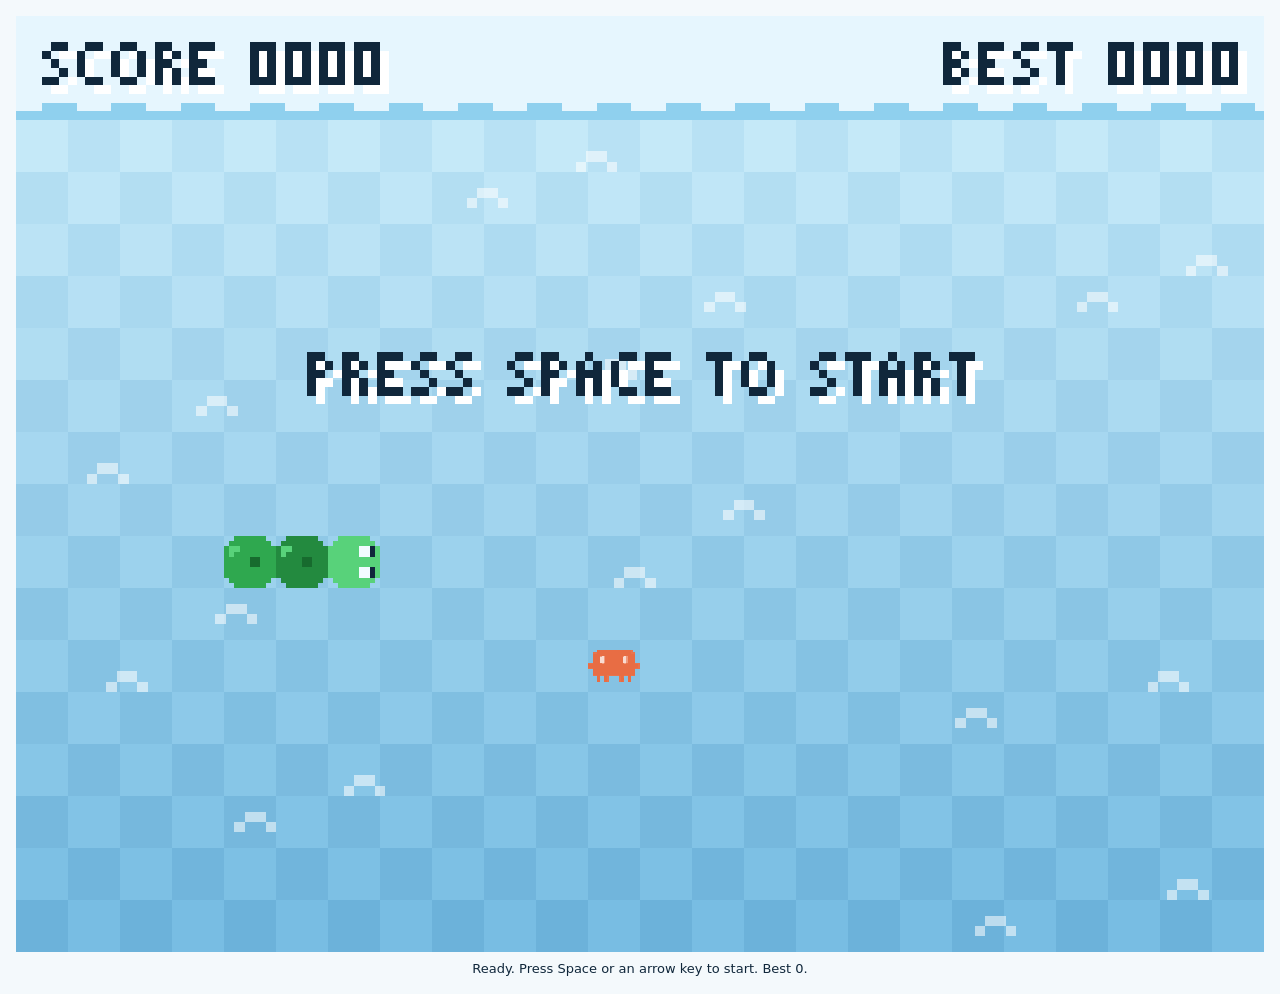
==== panel/index.html @ fee4268a "Move the plugin to the repository root for the Orca plugin directory" ====
<!doctype html>
<html lang="en">
<head>
<meta charset="utf-8">
<meta name="viewport" content="width=device-width, initial-scale=1">
<meta http-equiv="Content-Security-Policy" content="default-src 'none'; connect-src 'none'; script-src 'unsafe-inline'; style-src 'unsafe-inline'; img-src data:; font-src data:; base-uri 'none'; form-action 'none'">
<title>Orca snakAI</title>
<style>:root {
  color-scheme: light;
  --page: var(--orca-background, #f4f9fc);
  --ink: #10273b;
  --focus: #1679bd;
}
* { box-sizing: border-box; }
html, body { height: 100%; }
body { margin: 0; background: var(--page); }
/* Just the game, centred on the panel like the offline dino page. */
main { min-height: 100%; display: flex; flex-direction: column; align-items: center; justify-content: center; gap: 8px; padding: 16px; }
.playfield { width: 100%; aspect-ratio: 4 / 3; touch-action: none; }
canvas { display: block; width: 100%; outline: none; touch-action: none; cursor: pointer; image-rendering: crisp-edges; image-rendering: pixelated; }
canvas:focus-visible { outline: 3px solid var(--focus); outline-offset: 3px; }
.status { margin: 0; font: 13px/1.4 ui-sans-serif, system-ui, sans-serif; color: var(--ink); text-align: center; }
.sr-only { position: absolute; width: 1px; height: 1px; padding: 0; margin: -1px; overflow: hidden; clip: rect(0,0,0,0); white-space: nowrap; border: 0; }

.dark { color-scheme: dark; --page: var(--orca-background,#0d1a26); --ink: #eaf6fc; --focus: #5fb8f0; }
@media (prefers-color-scheme: dark) { :root:not(.light):not(.dark) { color-scheme: dark; --page:#0d1a26; --ink:#eaf6fc; --focus:#5fb8f0; } }
</style>
</head>
<body>
<main>
  <h1 class="sr-only">Orca snakAI</h1>
  <div class="playfield" id="playfield"><canvas id="game" tabindex="0" width="720" height="540" aria-label="Orca snakAI. Arrow keys or WASD to steer, P or Escape to pause, Space to restart."></canvas></div>
  <p id="announcement" class="status" aria-live="polite"></p>
</main>
<script>/* Orca snakAI — original canvas game. Copyright (c) 2026 gentilfp. MIT. */
(function () {
  'use strict';
  const COLUMNS = 24;
  const ROWS = 16;
  const CELL = 30;
  // Text and effects use 5px art pixels. Board sprites are 10x10 grids, so each sprite pixel is 3px.
  const ART = 5;
  // The score strip sits above the board, so nothing on the board can ever cover it.
  const HUD_H = 60;
  const BOARD_W = COLUMNS * CELL;
  const BOARD_H = ROWS * CELL;

  // Fixed simulation constants. OSN-3 renders 720x480 as a 24x16 grid of 30px cells.
  const DIRECTIONS = {
    up: { x: 0, y: -1 },
    down: { x: 0, y: 1 },
    left: { x: -1, y: 0 },
    right: { x: 1, y: 0 }
  };
  const OPPOSITE = { up: 'down', down: 'up', left: 'right', right: 'left' };
  const PHASES = ['ready', 'running', 'paused', 'gameover'];
  const START_SNAKE = [{ x: 6, y: 8 }, { x: 5, y: 8 }, { x: 4, y: 8 }];
  const PICKUPS = {
    pi: { points: 10, growth: 1, boostMs: 0, shieldMs: 0 },
    claude: { points: 25, growth: 2, boostMs: 3000, shieldMs: 0 },
    codex: { points: 50, growth: 3, boostMs: 0, shieldMs: 5000 },
    // A rare bonus: worth a lot and it chases every bug off the board.
    orca: { points: 100, growth: 1, boostMs: 0, shieldMs: 0, clearsBug: true }
  };
  // A bug is a hazard, not a pickup: touching it costs points and cuts the snake in half.
  // A live shield squashes the bug instead and is used up.
  const AGENTS = ['pi', 'claude', 'codex'];
  const ORCA_CHANCE = 0.02;
  const BUG_PENALTY = 20;
  const MIN_LENGTH = START_SNAKE.length;
  // It appears after an agent is collected, when the roll is at least 1 - BUG_CHANCE, and keeps away from the head.
  const BUG_CHANCE = 0.5;
  const BUG_MIN_DISTANCE = 4;
  // OSN-5: a spawned pickup expires after a random whole number of milliseconds in [8000, 12000].
  const PICKUP_TTL_MIN_MS = 8000;
  const BOOST_FACTOR = 0.7;
  const BEST_KEY = 'orca-snakai-best';

  function toInteger(value, fallback) {
    const number = Math.floor(Number(value));
    return Number.isFinite(number) && number >= 0 ? number : fallback;
  }

  function parseStoredBest(raw) {
    if (typeof raw === 'number') return toInteger(raw, 0);
    if (typeof raw !== 'string') return 0;
    const text = raw.trim();
    if (!/^\d+$/.test(text)) return 0;
    return toInteger(Number.parseInt(text, 10), 0);
  }

  function readBest(loadBest) {
    try {
      return toInteger(loadBest(), 0);
    } catch (error) {
      return 0;
    }
  }

  // Injected random values are clamped so a pathological source still yields a valid cell/weight.
  function unitRandom(random) {
    const value = Number(random());
    if (!Number.isFinite(value) || value <= 0) return 0;
    if (value >= 1) return 0.999999999;
    return value;
  }

  function pickKind(random) {
    const roll = unitRandom(random);
    // The Orca is the rare bonus. The other 98% is split evenly between the three agents.
    if (roll >= 1 - ORCA_CHANCE) return 'orca';
    return AGENTS[Math.floor((roll / (1 - ORCA_CHANCE)) * AGENTS.length)];
  }

  // The lifetime roll is the third and last draw of a spawn, so cell and kind stay deterministic.
  function pickupTtl(random) {
    const value = Number(random());
    const roll = Number.isFinite(value) ? Math.min(Math.max(value, 0), 0.999999) : 0;
    return PICKUP_TTL_MIN_MS + Math.floor(roll * 4001);
  }

  function copyPoint(point) {
    return { x: point.x, y: point.y };
  }

  // Pure Snake simulation. No canvas, DOM, storage, timers or global randomness:
  // OSN-3 owns rendering, input, frames and persistence wiring.
  window.createSnakAICore = function (options) {
    const settings = options || {};
    const random = typeof settings.random === 'function' ? settings.random : Math.random;
    const now = typeof settings.now === 'function' ? settings.now : Date.now;
    const loadBest = typeof settings.loadBest === 'function' ? settings.loadBest : function () { return 0; };
    const saveBest = typeof settings.saveBest === 'function' ? settings.saveBest : function () {};
    // Test-only seed for awkward board states (full board, one-segment snake). Production omits it.
    const testState = settings.testState;

    let snake;
    let direction;
    let queuedDirections;
    let pickup;
    let bug;
    let bugHits;
    let bugBlocks;
    let cause;
    let score;
    let best;
    let growthPending;
    let boostUntil;
    let shieldUntil;
    let phase;
    let result;
    let readyAt;
    let pausedAt;

    function snapshot() {
      return {
        phase: phase,
        snake: snake.map(copyPoint),
        direction: direction,
        queuedDirections: queuedDirections.slice(),
        pickup: pickup ? { x: pickup.x, y: pickup.y, kind: pickup.kind, expiresAt: pickup.expiresAt } : null,
        bug: bug ? { x: bug.x, y: bug.y, expiresAt: bug.expiresAt } : null,
        bugHits: bugHits,
        bugBlocks: bugBlocks,
        score: score,
        best: best,
        growthPending: growthPending,
        boostUntil: boostUntil,
        shieldUntil: shieldUntil,
        result: result,
        cause: cause
      };
    }

    function finish(outcome, reason) {
      phase = 'gameover';
      result = outcome;
      cause = reason;
      queuedDirections = [];
      readyAt = null;
      pausedAt = null;
      if (outcome === 'won') {
        pickup = null;
        bug = null;
      }
    }

    function persistBest(value) {
      try {
        saveBest(value);
      } catch (error) {
        // A broken persistence callback must not stop play.
      }
    }

    function bodyHas(x, y, ignoreTail) {
      const limit = ignoreTail ? snake.length - 1 : snake.length;
      for (let index = 0; index < limit; index += 1) {
        if (snake[index].x === x && snake[index].y === y) return true;
      }
      return false;
    }

    function freeCells() {
      const cells = [];
      for (let y = 0; y < ROWS; y += 1) {
        for (let x = 0; x < COLUMNS; x += 1) {
          if (!bodyHas(x, y, false)) cells.push({ x: x, y: y });
        }
      }
      return cells;
    }

    function spawnPickup(at) {
      let cells = freeCells().filter(function (cell) { return !bug || bug.x !== cell.x || bug.y !== cell.y; });
      // A bug must never be the reason the board looks full.
      if (!cells.length && bug) {
        bug = null;
        cells = freeCells();
      }
      if (!cells.length) {
        finish('won', 'full');
        return;
      }
      const index = Math.floor(unitRandom(random) * cells.length);
      const cell = cells[index];
      // Cell, kind, then lifetime: a scripted random stream still picks the same cell and kind.
      const kind = pickKind(random);
      pickup = { x: cell.x, y: cell.y, kind: kind, expiresAt: at + pickupTtl(random) };
    }

    // Cell, then lifetime, drawn only when the chance roll passes, so a zero stream never spawns a bug.
    function maybeSpawnBug(at) {
      if (bug || phase !== 'running') return;
      if (unitRandom(random) < 1 - BUG_CHANCE) return;
      const head = snake[0];
      const cells = freeCells().filter(function (cell) {
        if (pickup && pickup.x === cell.x && pickup.y === cell.y) return false;
        return Math.abs(cell.x - head.x) + Math.abs(cell.y - head.y) >= BUG_MIN_DISTANCE;
      });
      if (!cells.length) return;
      const cell = cells[Math.floor(unitRandom(random) * cells.length)];
      bug = { x: cell.x, y: cell.y, expiresAt: at + pickupTtl(random) };
    }

    function hurtByBug() {
      score = Math.max(0, score - BUG_PENALTY);
      growthPending = 0;
      const keep = Math.max(MIN_LENGTH, Math.ceil(snake.length / 2));
      if (snake.length > keep) snake.length = keep;
    }

    function shiftDeadlines(elapsed) {
      if (elapsed <= 0) return;
      if (pickup && pickup.expiresAt > 0) pickup.expiresAt += elapsed;
      if (bug && bug.expiresAt > 0) bug.expiresAt += elapsed;
      if (boostUntil > 0) boostUntil += elapsed;
      if (shieldUntil > 0) shieldUntil += elapsed;
    }

    function clearExpiredEffects(at) {
      if (boostUntil > 0 && at >= boostUntil) boostUntil = 0;
      if (shieldUntil > 0 && at >= shieldUntil) shieldUntil = 0;
    }

    function resetRun(at) {
      snake = START_SNAKE.map(copyPoint);
      direction = 'right';
      queuedDirections = [];
      score = 0;
      growthPending = 0;
      boostUntil = 0;
      shieldUntil = 0;
      result = null;
      cause = null;
      bug = null;
      bugHits = 0;
      bugBlocks = 0;
      readyAt = null;
      pausedAt = null;
      phase = 'ready';
      pickup = null;
      spawnPickup(at);
    }

    function seedTestState(state, at) {
      const seed = state || {};
      snake = Array.isArray(seed.snake) && seed.snake.length
        ? seed.snake.map(function (point) {
          return { x: toInteger(point && point.x, 0), y: toInteger(point && point.y, 0) };
        })
        : START_SNAKE.map(copyPoint);
      direction = DIRECTIONS[seed.direction] ? seed.direction : 'right';
      queuedDirections = Array.isArray(seed.queuedDirections)
        ? seed.queuedDirections.filter(function (turn) { return DIRECTIONS[turn]; }).slice(0, 2)
        : [];
      pickup = seed.pickup
        ? {
          x: toInteger(seed.pickup.x, 0),
          y: toInteger(seed.pickup.y, 0),
          kind: PICKUPS[seed.pickup.kind] ? seed.pickup.kind : 'pi',
          expiresAt: toInteger(seed.pickup.expiresAt, at + PICKUP_TTL_MIN_MS)
        }
        : null;
      bug = seed.bug
        ? {
          x: toInteger(seed.bug.x, 0),
          y: toInteger(seed.bug.y, 0),
          expiresAt: toInteger(seed.bug.expiresAt, at + PICKUP_TTL_MIN_MS)
        }
        : null;
      bugHits = toInteger(seed.bugHits, 0);
      bugBlocks = toInteger(seed.bugBlocks, 0);
      cause = typeof seed.cause === 'string' ? seed.cause : null;
      score = toInteger(seed.score, 0);
      growthPending = toInteger(seed.growthPending, 0);
      boostUntil = toInteger(seed.boostUntil, 0);
      shieldUntil = toInteger(seed.shieldUntil, 0);
      phase = PHASES.indexOf(seed.phase) >= 0 ? seed.phase : 'ready';
      result = seed.result === 'won' || seed.result === 'lost' ? seed.result : null;
      readyAt = phase === 'ready' ? at : null;
      pausedAt = null;
    }

    function start() {
      if (phase === 'running') return true;
      const at = now();
      if (phase === 'ready') {
        if (readyAt !== null) shiftDeadlines(at - readyAt);
        readyAt = null;
        phase = 'running';
        return true;
      }
      if (phase === 'paused') {
        if (pausedAt !== null) shiftDeadlines(at - pausedAt);
        pausedAt = null;
        phase = 'running';
        return true;
      }
      return false;
    }

    function pause() {
      if (phase !== 'running') return false;
      phase = 'paused';
      pausedAt = now();
      return true;
    }

    function togglePause() {
      if (phase === 'running') return pause();
      if (phase === 'paused') return start();
      return false;
    }

    function restart() {
      resetRun(now());
      phase = 'running';
      return true;
    }

    function queueDirection(turn) {
      if (phase !== 'running') return false;
      if (!DIRECTIONS[turn]) return false;
      if (queuedDirections.length >= 2) return false;
      const previous = queuedDirections.length ? queuedDirections[queuedDirections.length - 1] : direction;
      if (OPPOSITE[turn] === previous) return false;
      queuedDirections.push(turn);
      return true;
    }

    function getTickMs() {
      const at = now();
      const interval = Math.max(60, 150 - 5 * Math.floor(score / 50));
      return boostUntil > 0 && at < boostUntil ? interval * BOOST_FACTOR : interval;
    }

    function step() {
      if (phase !== 'running') return snapshot();

      const at = now();
      clearExpiredEffects(at);
      // A pickup left past its deadline respawns before the move; paused boards never reach here.
      if (bug && at >= bug.expiresAt) bug = null;
      if (pickup && at >= pickup.expiresAt) spawnPickup(at);
      if (phase !== 'running') return snapshot();

      const proposed = queuedDirections.length ? queuedDirections[0] : direction;
      const vector = DIRECTIONS[proposed];
      const nextX = snake[0].x + vector.x;
      const nextY = snake[0].y + vector.y;
      const collects = pickup !== null && pickup.x === nextX && pickup.y === nextY;
      const touchesBug = bug !== null && bug.x === nextX && bug.y === nextY;
      let orcaEaten = false;
      // Growth keeps the tail, so entering the tail cell is only legal when nothing grows.
      const grows = collects || growthPending > 0;
      const hitsWall = nextX < 0 || nextX >= COLUMNS || nextY < 0 || nextY >= ROWS;
      const hitsBody = !hitsWall && bodyHas(nextX, nextY, !grows);

      if (hitsWall || hitsBody) {
        if (shieldUntil > 0 && at < shieldUntil) {
          shieldUntil = 0;
          queuedDirections = [];
          snake.pop();
          if (!snake.length) finish('lost', hitsWall ? 'wall' : 'body');
        } else {
          finish('lost', hitsWall ? 'wall' : 'body');
        }
        return snapshot();
      }

      if (queuedDirections.length) queuedDirections.shift();
      direction = proposed;
      snake.unshift({ x: nextX, y: nextY });

      let growth = growthPending;
      if (collects) {
        const reward = PICKUPS[pickup.kind];
        score += reward.points;
        growth += reward.growth;
        if (reward.boostMs) boostUntil = at + reward.boostMs;
        if (reward.shieldMs) shieldUntil = at + reward.shieldMs;
        if (reward.clearsBug) {
          bug = null;
          orcaEaten = true;
        }
        if (score > best) {
          best = score;
          persistBest(best);
        }
        pickup = null;
      }

      if (growth > 0) {
        // The tail stays for this move; any remaining segments follow on later safe moves.
        growthPending = growth - 1;
      } else {
        growthPending = 0;
        snake.pop();
      }

      if (touchesBug) {
        bug = null;
        if (shieldUntil > 0 && at < shieldUntil) {
          shieldUntil = 0;
          bugBlocks += 1;
        } else {
          hurtByBug();
          bugHits += 1;
        }
      }

      if (pickup === null) {
        spawnPickup(at);
        // The orca just cleared the water, so no new bug right behind it.
        if (!orcaEaten) maybeSpawnBug(at);
      }
      if (phase === 'running' && snake.length >= COLUMNS * ROWS) finish('won', 'full');
      return snapshot();
    }

    if (testState) {
      seedTestState(testState, now());
    } else {
      const startedAt = now();
      resetRun(startedAt);
      readyAt = startedAt;
    }
    best = readBest(loadBest);

    return {
      start: start,
      pause: pause,
      togglePause: togglePause,
      restart: restart,
      queueDirection: queueDirection,
      step: step,
      getState: snapshot,
      getTickMs: getTickMs
    };
  };

  // Best-score adapter for OSN-3: the frame may deny localStorage, so keep the value in memory too.
  window.createSnakAIBestStore = function (options) {
    const provided = options !== undefined && options !== null;
    let storage = null;
    if (provided) {
      storage = typeof options.getItem === 'function' ? options : (options.storage || null);
    } else {
      try {
        storage = window.localStorage || null;
      } catch (error) {
        storage = null;
      }
    }

    let best = 0;
    if (storage) {
      try {
        best = parseStoredBest(storage.getItem(BEST_KEY));
      } catch (error) {
        best = 0;
      }
    }

    function loadBest() {
      return best;
    }

    function saveBest(value) {
      const next = toInteger(value, 0);
      if (next > best) best = next;
      if (!storage) return;
      try {
        storage.setItem(BEST_KEY, String(best));
      } catch (error) {
        // Keep the in-memory best when storage is denied or full.
      }
    }

    return { loadBest: loadBest, saveBest: saveBest };
  };

  // ---- Renderer -----------------------------------------------------------------------------
  // One character per sprite pixel; '.' is transparent. The snake and the bug are 10x10 grids of 3px
  // pixels. The pickups are the author's own 8-bit art on 30x30 grids of 1px pixels.
  const HEAD_ART = [
    '..gggggg..',
    '.gggggggg.',
    'ggggggwwkg',
    'ggggggwwkg',
    'gggggggggg',
    'gggggggggg',
    'ggggggwwkg',
    'ggggggwwkg',
    '.gggggggg.',
    '..gggggg..'
  ];
  const BODY_ART = [
    '..gggggg..',
    '.gggggggg.',
    'ghhggggggg',
    'ghgggggggg',
    'gggggddggg',
    'gggggddggg',
    'gggggggggg',
    'gggggggggg',
    '.gggggggg.',
    '..gggggg..'
  ];
  const PICKUP_ART = {
    // Pi: the author's own 8-bit art, on a 30x30 grid of 1px pixels.
    pi: {
      rows: [
        '...aaaaaaaaaaaaaaaaaaaa.......',
        '...aaaaaaaaaaaaaaaaaaaa.......',
        '...aaaaaaaaaaaaaaaaaaaa.......',
        'aaaaaaaaaaaaaaaaaaaaaaaaa.....',
        'aaaaaaaaaaaaaaaaaaaaaaaaa.....',
        'aaaaaaaaaaaaaaaaaaaaaaaaa.....',
        'aaaaaaaaaaaaaaaaaaaaaaaaa.....',
        'aaaaaaaaaaaaaaaaaaaaaaaaa.....',
        'bbbbbbbb........aaaaaaaaa.....',
        'cccccccc........aaaaaaaaa.....',
        'cccccccc........aaaaaaaaa.....',
        'cccccccc........aaaaaaaaa.....',
        'cccccccc........aaaaaaaaa.....',
        'cccccccc........aaaaaaaaa.....',
        'cccccccc........aaaaaaaaa.....',
        'cccccccc........baaaaaaaad....',
        'cccccccccccccccc......dddddddd',
        'cccccccccccccccc......dddddddd',
        'cccccccccccccccc......dddddddd',
        'cccccccccccccccc......dddddddd',
        'cccccccccccccccc......dddddddd',
        'cccccccccccccccc......dddddddd',
        'cccccccccccccccc......dddddddd',
        'cccccccc..............dddddddd',
        'cccccccc..............dddddddd',
        'cccccccc..............dddddddd',
        'cccccccc..............dddddddd',
        'cccccccc..............dddddddd',
        'cccccccc..............dddddddd',
        'cccccccc..............dddddddd'
      ],
      colors: {'a': '#fd897c', 'b': '#e38e89', 'c': '#4798c2', 'd': '#fecc48'}
    },
    // Claude Code: the author's own 8-bit art, on a 30x30 grid of 1px pixels.
    claude: {
      rows: [
        '..............................',
        '..............................',
        '..............................',
        '..............................',
        '..............................',
        '..............................',
        '.....aaaaaaaaaaaaaaaaaaaab....',
        '...bbaaaaaaaaaaaaaaaaaaaabb...',
        '...aaaaaaaaaaaaaaaaaaaaaaaa...',
        '...aaaacdcaaaaaaaaaacdcaaaa...',
        '...aaaaddcaaaaaaaaaaddcaaaa...',
        '...aaaaddcaaaaaaaaaaddcaaaa...',
        '...aaaaddcaaaaaaaaaaddcaaaa...',
        'bbbaaaabcbaaaaaaaaaabcbaaaabbb',
        'aaaaaaaaaaaaaaaaaaaaaaaaaaaaab',
        'aaaaaaaaaaaaaaaaaaaaaaaaaaaaab',
        'bbbaaaaaaaaaaaaaaaaaaaaaaaabbb',
        '...aaaaaaaaaaaaaaaaaaaaaaaa...',
        '...aaaaaaaaaaaaaaaaaaaaaaaa...',
        '...aaaaaaaaaaaaaaaaaaaaaaaa...',
        '...bbaabbaabbbbbbbaaabbaabb...',
        '.....aa..aab......bab..aa.....',
        '.....aa..aab......baa..aa.....',
        '.....aa..aab......bab..aa.....',
        '..............................',
        '..............................',
        '..............................',
        '..............................',
        '..............................',
        '..............................'
      ],
      colors: {'a': '#e86d44', 'b': '#e9744c', 'c': '#ef9b7e', 'd': '#f9dcd2'}
    },
    // Codex: the author's own 8-bit art, on a 30x30 grid of 1px pixels.
    codex: {
      rows: [
        '..............................',
        '.........aaaaaaaa.............',
        '........aaaaaaaaaa............',
        '........aaaaaaaaaaa...........',
        '......aaaaaaaaaaaaaaaaaa......',
        '......aaaaaaaaaaaaaaaaaaa.....',
        '......aaaaaaaaaaaaaaaaaaaa....',
        '......aaaaaaaaaaaaaaaaaaab....',
        '....bbbbbbbbbbbbbbbbbbbbbb....',
        '...bbbbbbbbbbbbbbbbbbbbbbbb...',
        '..cccccbbbcccccccccccccccccc..',
        'cccccccdddcccccccccccccccccc..',
        'cccccccddddccccccccccccccccc..',
        'eeeeeeebdddbceeeeeeeeeeeeeeeee',
        'eeeeeeeeadddaeeeeeeeeeeeeeeeee',
        'fffffffffbddafffffffffffffffff',
        'ffffffffadddaffbbbbbbbcfffffff',
        '..fffffbdddefffddddddddgffffgg',
        '..fffffdddbffffddddddddgggggff',
        '..gggggddagggggffffffffggggg..',
        '..gggggggggggggggggggggggggg..',
        '..gggggggggggggggggggggggggg..',
        '....hhhhhhhhhhhhhhhhhhhhhhg...',
        '....hhhhhhhhhhhhhhhhhhhhhh....',
        '......hhhhhhhhhhhhhhhhhhh.....',
        '......hhhhhhhhhhhhhhhhhhh.....',
        '...........hhhhhhhhhh.........',
        '............hhhhhhhh..........',
        '.............hhhhhh...........',
        '..............................'
      ],
      colors: {'a': '#947ffb', 'b': '#7d79fc', 'c': '#6e6efc', 'd': '#eef0fe', 'e': '#5b64fc', 'f': '#485afc', 'g': '#334cfc', 'h': '#1e3afc'}
    },
    // Orca (rare bonus): the author's own 8-bit art, on a 30x30 grid of 1px pixels.
    orca: {
      rows: [
        'rrrrrrrrrrrrrrrrrrrrrrrrrrrrrr',
        'raaaaaaaaaaaaaaaaaaaaaaaaaaaar',
        'raaaaaaaaaaaaaaaaaaaaaaaaaaaar',
        'raaaaaaaaaaaaaaaaaaaaaaaaaaaar',
        'raaaaaaaaaaaaaaaaaaaaaaaaaaaar',
        'raaaaaaaaaaaaaaaaaaaaaaaaaaaar',
        'raaaaaaaaaaaaaaaabcaaaaaaaaaar',
        'raaaaaaaaaaaaaaaabcaacdbaaaaar',
        'raaaaaaaaaaaaaaaadaadeedaaaaar',
        'raaaaaaaaaaaaaaaadaabbbaaaaaar',
        'raaaaaaaaaaaaaaacaaaaabbdeeear',
        'raaaaaaaaaaaaaaadaaabbeeeeecar',
        'raaaaaaaaaaaaaaadaabdeeeecbaar',
        'raaaaaaaaaaaaaadaabdeedbbaaaar',
        'raaaaaaaaaaaaaadabdeebbaaaaaar',
        'raaaaaaaaaaaaacbaceebaaaaaaaar',
        'raaaaaaaaaaaabeabdebaaaaaaaaar',
        'raaaabbaaaabbecabecaaaaaaaaaar',
        'raabceecbbbeedbbecaaaaaaaaaaar',
        'raceeeeeeeeecbabebaaaaaaaaaaar',
        'raccccccccccaaadcaaaaaaaaaaaar',
        'raaaaaaaaaaaaaaebaaaaaaaaaaaar',
        'raaaaaaaaaaaaabdaaaaaaaaaaaaar',
        'raaaaaaaaaaaaaeaaaaaaaaaaaaaar',
        'raaaaaaaaaaaaabaaaaaaaaaaaaaar',
        'raaaaaaaaaaaaaaaaaaaaaaaaaaaar',
        'raaaaaaaaaaaaaaaaaaaaaaaaaaaar',
        'raaaaaaaaaaaaaaaaaaaaaaaaaaaar',
        'raaaaaaaaaaaaaaaaaaaaaaaaaaaar',
        'rrrrrrrrrrrrrrrrrrrrrrrrrrrrrr'
      ],
      colors: {'a': '#0c0b0d', 'b': '#6b6b6c', 'c': '#a9a8a9', 'd': '#dddcdd', 'e': '#fcfbfc', 'r': '#8fc4e6'}
    }
  };
  // The bug is a hazard. Two frames alternate so it visibly crawls.
  const BUG_FRAMES = [
    [
      '..l....l..',
      '...l..l...',
      '...kkkk...',
      '.lrrkkrrl.',
      '.rrrkkrrr.',
      'lrkrkkrkrl',
      '.rrrkkrrr.',
      '.lrrkkrrl.',
      '...rkkr...',
      '....rr....'
    ],
    [
      '...l..l...',
      '...l..l...',
      '..lkkkkl..',
      '..rrkkrr..',
      'lrrrkkrrrl',
      '.rkrkkrkr.',
      'lrrrkkrrrl',
      '..rrkkrr..',
      '...rkkr...',
      '....rr....'
    ]
  ];
  const BUG_COLORS = { r: '#ef4b57', k: '#4a0d14', l: '#ff8f98' };
  const BUG_FRAME_MS = 280;
  // 3x5 pixel font in the runner's style for the HUD, panels and effect labels.
  const FONT = {
    '0': ['###', '#.#', '#.#', '#.#', '###'], '1': ['.#.', '##.', '.#.', '.#.', '###'],
    '2': ['###', '..#', '###', '#..', '###'], '3': ['###', '..#', '.##', '..#', '###'],
    '4': ['#.#', '#.#', '###', '..#', '..#'], '5': ['###', '#..', '###', '..#', '###'],
    '6': ['###', '#..', '###', '#.#', '###'], '7': ['###', '..#', '..#', '.#.', '.#.'],
    '8': ['###', '#.#', '###', '#.#', '###'], '9': ['###', '#.#', '###', '..#', '###'],
    ' ': ['..', '..', '..', '..', '..'],
    A: ['.#.', '#.#', '###', '#.#', '#.#'], B: ['##.', '#.#', '##.', '#.#', '##.'],
    C: ['.##', '#..', '#..', '#..', '.##'], D: ['##.', '#.#', '#.#', '#.#', '##.'],
    E: ['###', '#..', '##.', '#..', '###'], F: ['###', '#..', '##.', '#..', '#..'],
    G: ['.##.', '#...', '#.##', '#..#', '.##.'], H: ['#.#', '#.#', '###', '#.#', '#.#'],
    I: ['###', '.#.', '.#.', '.#.', '###'], J: ['..#', '..#', '..#', '#.#', '.#.'],
    K: ['#.#', '#.#', '##.', '#.#', '#.#'], L: ['#..', '#..', '#..', '#..', '###'],
    M: ['#...#', '##.##', '#.#.#', '#...#', '#...#'], N: ['#..#', '##.#', '#.##', '#..#', '#..#'],
    O: ['.##.', '#..#', '#..#', '#..#', '.##.'], P: ['##.', '#.#', '##.', '#..', '#..'],
    Q: ['.##.', '#..#', '#..#', '#.##', '.###'], R: ['##.', '#.#', '##.', '#.#', '#.#'],
    S: ['.##', '#..', '.#.', '..#', '##.'], T: ['###', '.#.', '.#.', '.#.', '.#.'],
    U: ['#.#', '#.#', '#.#', '#.#', '###'], V: ['#.#', '#.#', '#.#', '#.#', '.#.'],
    W: ['#...#', '#...#', '#.#.#', '##.##', '#...#'], X: ['#.#', '#.#', '.#.', '#.#', '#.#'],
    Y: ['#.#', '#.#', '.#.', '.#.', '.#.'], Z: ['###', '..#', '.#.', '#..', '###'],
    '+': ['...', '.#.', '###', '.#.', '...'], '-': ['...', '...', '###', '...', '...'],
    '!': ['#', '#', '#', '.', '#'], '.': ['.', '.', '.', '.', '#']
  };

  function hexToRgb(hex) {
    const value = Number.parseInt(hex.slice(1), 16);
    return [(value >> 16) & 255, (value >> 8) & 255, value & 255];
  }

  function mixHex(from, to, amount) {
    const a = hexToRgb(from);
    const b = hexToRgb(to);
    const channel = function (index) { return Math.round(a[index] + (b[index] - a[index]) * amount); };
    return 'rgb(' + channel(0) + ', ' + channel(1) + ', ' + channel(2) + ')';
  }

  // Shallow water at the top of the board, deeper water at the bottom. Each row keeps a two tone
  // checker so players can still read single cells.
  function waterRows(shallowA, shallowB, deepA, deepB) {
    const rows = [];
    for (let y = 0; y < ROWS; y += 1) {
      const amount = y / (ROWS - 1);
      rows.push([mixHex(shallowA, deepA, amount), mixHex(shallowB, deepB, amount)]);
    }
    return rows;
  }

  // Light and dark are the only themes. Both keep the water calm so the snake reads clearly.
  const PALETTES = {
    light: {
      water: waterRows('#c5e9f8', '#b8e1f4', '#78bde3', '#6cb2da'),
      crest: 'rgba(255, 255, 255, 0.55)',
      sky: '#e6f6fe',
      skyLine: '#8fd0ee',
      ink: '#10273b',
      shadow: '#ffffff',
      scrim: 'rgba(12, 44, 70, 0.55)',
      panel: '#f4fbff',
      danger: '#d92d3a',
      bodyA: '#2fa84f',
      bodyB: '#238a3f',
      bodyDark: '#176b2e',
      head: '#58d27a'
    },
    dark: {
      water: waterRows('#14405c', '#113a54', '#06182a', '#05141f'),
      crest: 'rgba(150, 215, 255, 0.2)',
      sky: '#071723',
      skyLine: '#1d5f87',
      ink: '#eaf6fc',
      shadow: '#03101a',
      scrim: 'rgba(2, 10, 18, 0.62)',
      panel: '#0c2233',
      danger: '#ff6b76',
      bodyA: '#54cf74',
      bodyB: '#3aa85a',
      bodyDark: '#2a8546',
      head: '#8cf0a8'
    }
  };
  const CAUSE_TEXT = {
    wall: 'YOU HIT THE WALL',
    body: 'YOU BIT YOUR OWN TAIL',
    full: 'YOU FILLED THE OCEAN'
  };
  // Fixed wave crests, spread over the board. They drift sideways with the frame clock.
  const CRESTS = (function () {
    const list = [];
    for (let index = 0; index < 18; index += 1) {
      list.push({
        x: (index * 167 + (index % 3) * 41) % BOARD_W,
        y: ((index * 7 + 3) % ROWS) * CELL + 9 + (index % 2) * 9
      });
    }
    return list;
  })();
  const CREST_UNIT = 6;
  const TURN_STEPS = { right: 0, down: 1, left: 2, up: 3 };

  function rotateClockwise(rows) {
    const size = rows.length;
    return rows.map(function (unused, y) {
      let line = '';
      for (let x = 0; x < size; x += 1) line += rows[size - 1 - x][y];
      return line;
    });
  }

  // The head art faces right; rotate it in 90 degree steps for the other directions.
  function orient(rows, direction) {
    let grid = rows;
    const steps = TURN_STEPS[direction] || 0;
    for (let step = 0; step < steps; step += 1) grid = rotateClockwise(grid);
    return grid;
  }

  window.createSnakAIRenderer = function (canvas) {
    const ctx = canvas && typeof canvas.getContext === 'function' ? canvas.getContext('2d') : null;
    if (!ctx) throw new Error('Orca snakAI needs a 2D canvas.');
    ctx.imageSmoothingEnabled = false;

    const hooks = Object.create(null);
    let theme = 'light';
    let palette = PALETTES.light;
    let previous = null;
    let busy = false;
    let destroyed = false;

    function fillCell(view, x, y, color) {
      view.ctx.fillStyle = color;
      view.ctx.fillRect(x * CELL, y * CELL, CELL, CELL);
    }

    // Each grid pixel is CELL / grid size wide: 3px for 10x10 sprites, 1px for 30x30 ones.
    // Fine grids merge a run of equal pixels into one rectangle to keep the per-frame work small.
    function drawSprite(view, grid, colors, cellX, cellY) {
      const unit = CELL / grid.length;
      const merge = unit < 3;
      for (let row = 0; row < grid.length; row += 1) {
        const line = grid[row];
        for (let column = 0; column < line.length; column += 1) {
          const color = colors[line[column]];
          if (!color) continue;
          let length = 1;
          if (merge) {
            while (column + length < line.length && line[column + length] === line[column]) length += 1;
          }
          view.ctx.fillStyle = color;
          view.ctx.fillRect(cellX * CELL + column * unit, cellY * CELL + row * unit, unit * length, unit);
          column += length - 1;
        }
      }
    }

    function drawText(view, text, x, y, color, scale) {
      const unit = ART * (scale || 1);
      let penX = x;
      for (const character of String(text)) {
        const glyph = FONT[character] || FONT[' '];
        for (let row = 0; row < glyph.length; row += 1) {
          const line = glyph[row];
          for (let column = 0; column < line.length; column += 1) {
            if (line[column] !== '#') continue;
            view.ctx.fillStyle = color;
            view.ctx.fillRect(penX + column * unit, y + row * unit, unit, unit);
          }
        }
        penX += (glyph[0].length + 1) * unit;
      }
    }

    function textWidth(text, scale) {
      const unit = ART * (scale || 1);
      let width = 0;
      for (const character of String(text)) width += ((FONT[character] || FONT[' '])[0].length + 1) * unit;
      return width - unit;
    }

    function shadowed(view, text, x, y, color, scale) {
      drawText(view, text, x + ART, y + ART, view.palette.shadow, scale);
      drawText(view, text, x, y, color, scale);
    }

    function drawBoard(view) {
      const water = view.palette.water;
      for (let y = 0; y < ROWS; y += 1) {
        for (let x = 0; x < COLUMNS; x += 1) {
          fillCell(view, x, y, water[y][(x + y) % 2]);
        }
      }
      // Slow drifting wave crests: a little ripple shape, snapped to the sprite pixel grid.
      const ctx2 = view.ctx;
      const drift = Math.floor(Math.max(0, view.now) / 600) * CREST_UNIT;
      const span = BOARD_W + 4 * CREST_UNIT * 2;
      ctx2.fillStyle = view.palette.crest;
      for (let index = 0; index < CRESTS.length; index += 1) {
        const crest = CRESTS[index];
        const x = ((crest.x + drift) % span) - 4 * CREST_UNIT;
        ctx2.fillRect(x + CREST_UNIT, crest.y, 2 * CREST_UNIT, CREST_UNIT);
        ctx2.fillRect(x, crest.y + CREST_UNIT, CREST_UNIT, CREST_UNIT);
        ctx2.fillRect(x + 3 * CREST_UNIT, crest.y + CREST_UNIT, CREST_UNIT, CREST_UNIT);
      }
    }

    function drawPickup(view) {
      const pickup = view.snapshot.pickup;
      if (!pickup) return;
      const art = PICKUP_ART[pickup.kind] || PICKUP_ART.pi;
      drawSprite(view, art.rows, art.colors, pickup.x, pickup.y);
    }

    function drawBug(view) {
      const bug = view.snapshot.bug;
      if (!bug) return;
      const frame = BUG_FRAMES[Math.floor(Math.max(0, view.now) / BUG_FRAME_MS) % BUG_FRAMES.length];
      drawSprite(view, frame, BUG_COLORS, bug.x, bug.y);
    }

    function drawSnake(view) {
      const snake = view.snapshot.snake || [];
      for (let index = snake.length - 1; index >= 1; index -= 1) {
        const segment = snake[index];
        drawSprite(view, BODY_ART, {
          g: index % 2 === 0 ? view.palette.bodyA : view.palette.bodyB,
          h: view.palette.head,
          d: view.palette.bodyDark
        }, segment.x, segment.y);
      }
      if (!snake.length) return;
      const head = snake[0];
      drawSprite(view, orient(HEAD_ART, view.snapshot.direction), {
        g: view.palette.head,
        w: '#f2fbff',
        k: '#10273b'
      }, head.x, head.y);
    }

    // The score strip is the water surface above the board, so no pickup or panel can hide it.
    function drawHud(view) {
      const palette2 = view.palette;
      view.ctx.fillStyle = palette2.sky;
      view.ctx.fillRect(0, 0, BOARD_W, HUD_H);
      view.ctx.fillStyle = palette2.skyLine;
      view.ctx.fillRect(0, HUD_H - ART, BOARD_W, ART);
      const shift = (Math.floor(Math.max(0, view.now) / 250) * ART) % (8 * ART);
      for (let x = -8 * ART + shift; x < BOARD_W; x += 8 * ART) {
        view.ctx.fillRect(x, HUD_H - 2 * ART, 4 * ART, ART);
      }
      const scoreText = 'SCORE ' + String(view.snapshot.score).padStart(4, '0');
      const bestText = 'BEST ' + String(view.snapshot.best).padStart(4, '0');
      const top = 3 * ART;
      shadowed(view, scoreText, 3 * ART, top, palette2.ink, 1);
      shadowed(view, bestText, BOARD_W - 3 * ART - textWidth(bestText, 1), top, palette2.ink, 1);
    }

    function drawOverlay(view) {
      const snapshot = view.snapshot;
      const palette2 = view.palette;
      const centerX = BOARD_W / 2;
      const centerY = BOARD_H / 2;

      function centered(text, y, color, scale) {
        shadowed(view, text, Math.round(centerX - textWidth(text, scale) / 2), y, color, scale);
      }

      if (snapshot.phase !== 'paused' && snapshot.phase !== 'gameover') return;
      view.ctx.save();
      // Overlays are laid out in board coordinates, below the score strip.
      view.ctx.translate(0, HUD_H);

      view.ctx.fillStyle = palette2.scrim;
      view.ctx.fillRect(0, 0, BOARD_W, BOARD_H);

      if (snapshot.phase === 'paused') {
        centered('PAUSED', Math.round(centerY - 50), '#ffffff', 2);
        centered('PRESS SPACE', Math.round(centerY + 20), '#ffffff', 1);
        view.ctx.restore();
        return;
      }

      // Game over: a bordered panel with the title, why it ended, the score and how to retry.
      const won = snapshot.result === 'won';
      const panelWidth = 560;
      const panelHeight = 260;
      const left = Math.round(centerX - panelWidth / 2);
      const top = Math.round(centerY - panelHeight / 2);
      view.ctx.fillStyle = 'rgba(0, 0, 0, 0.3)';
      view.ctx.fillRect(left + ART, top + ART, panelWidth, panelHeight);
      view.ctx.fillStyle = palette2.ink;
      view.ctx.fillRect(left, top, panelWidth, panelHeight);
      view.ctx.fillStyle = palette2.panel;
      view.ctx.fillRect(left + ART, top + ART, panelWidth - 2 * ART, panelHeight - 2 * ART);

      let y = top + 3 * ART;
      centered(won ? 'WELL DONE' : 'GAME OVER', y, won ? palette2.bodyA : palette2.danger, 2);
      y += 10 * ART + 4 * ART;
      const reason = CAUSE_TEXT[snapshot.cause] || '';
      if (reason) centered(reason, y, palette2.ink, 1);
      y += 5 * ART + 3 * ART;
      centered('SCORE ' + String(snapshot.score).padStart(4, '0'), y, palette2.ink, 1);
      y += 5 * ART + 2 * ART;
      if (snapshot.score === snapshot.best && snapshot.score > 0) {
        centered('NEW BEST!', y, palette2.bodyA, 1);
      } else {
        centered('BEST ' + String(snapshot.best).padStart(4, '0'), y, palette2.ink, 1);
      }
      centered('PRESS SPACE TO RETRY', top + panelHeight - 3 * ART - 5 * ART, palette2.ink, 1);
      view.ctx.restore();
    }

    // Drawn on the water, under the pickup and the snake, so the first pickup is never hidden by it.
    function drawReadyPrompt(view) {
      if (view.snapshot.phase !== 'ready') return;
      const text = 'PRESS SPACE TO START';
      // Above the starting snake, which sits in the middle row.
      shadowed(view, text, Math.round((BOARD_W - textWidth(text, 1)) / 2), Math.round(BOARD_H * 0.28), view.palette.ink, 1);
    }

    function runHooks(slot, view) {
      const list = hooks[slot];
      if (!list || !list.length) return false;
      let animating = false;
      for (let index = 0; index < list.length; index += 1) {
        if (list[index](view)) animating = true;
      }
      return animating;
    }

    function makeView(snapshot, at) {
      return {
        ctx: ctx,
        snapshot: snapshot,
        previous: previous,
        now: at,
        theme: theme,
        palette: palette,
        COLS: COLUMNS,
        ROWS: ROWS,
        CELL: CELL,
        ART: ART,
        TOP: HUD_H,
        drawSprite: drawSprite,
        drawText: drawText,
        fillCell: fillCell
      };
    }

    return {
      render: function (snapshot, at) {
        if (destroyed || !snapshot) return;
        const view = makeView(snapshot, at);
        busy = false;
        view.ctx.save();
        // The shake translates here, before the board moves below the strip.
        if (runHooks('beforeScene', view)) busy = true;
        view.ctx.translate(0, HUD_H);
        drawBoard(view);
        drawReadyPrompt(view);
        if (runHooks('afterBoard', view)) busy = true;
        drawPickup(view);
        drawBug(view);
        if (runHooks('afterPickup', view)) busy = true;
        drawSnake(view);
        if (runHooks('afterSnake', view)) busy = true;
        view.ctx.restore();
        drawHud(view);
        if (runHooks('afterHud', view)) busy = true;
        drawOverlay(view);
        if (runHooks('afterOverlay', view)) busy = true;
        previous = snapshot;
      },
      setTheme: function (name) {
        theme = name === 'dark' ? 'dark' : 'light';
        palette = PALETTES[theme];
      },
      addHook: function (slot, fn) {
        if (destroyed || typeof slot !== 'string' || typeof fn !== 'function') return;
        if (!hooks[slot]) hooks[slot] = [];
        hooks[slot].push(fn);
      },
      isBusy: function () {
        return busy && !destroyed;
      },
      destroy: function () {
        if (destroyed) return;
        destroyed = true;
        busy = false;
        previous = null;
        for (const slot of Object.keys(hooks)) delete hooks[slot];
      }
    };
  };

  // ---- OSN-5 effects -----------------------------------------------------------------------
  // Copy and colours per pickup; effects only read rendered snapshots, so the core stays untouched.
  const EFFECT_KINDS = {
    pi: { text: '+10 PI', primary: '#ff8a7e', secondary: '#4798c2' },
    claude: { text: '+25 CLAUDE', primary: '#f39a4c', secondary: '#ffd86b' },
    codex: { text: '+50 CODEX', primary: '#6b7bff', secondary: '#6b7bff' },
    orca: { text: '+100 ORCA', primary: '#ffffff', secondary: '#8fc4e6' },
    bug: { text: '-' + BUG_PENALTY + ' BUG', primary: '#ff5d6c', secondary: '#ffb3ba' },
    block: { text: 'SQUASHED', primary: '#6b7bff', secondary: '#dfe3ff' }
  };
  const SCORE_KINDS = { 10: 'pi', 25: 'claude', 50: 'codex', 100: 'orca' };
  const LABEL_MS = 800;
  const LABEL_BLINK_MS = 200;
  const BURST_MS = 450;
  const FLASH_MS = 140;
  const SHAKE_MS = 400;
  const MAX_LABELS = 4;
  const MAX_PARTICLES = 32;
  const MAX_FLASHES = 8;
  const BURST_DIRECTIONS = [
    { x: 1, y: 0 }, { x: 1, y: 1 }, { x: 0, y: 1 }, { x: -1, y: 1 },
    { x: -1, y: 0 }, { x: -1, y: -1 }, { x: 0, y: -1 }, { x: 1, y: -1 }
  ];
  const BOOST_COLOR = '#f39a4c';
  const SHIELD_COLOR = '#6b7bff';

  // The renderer keeps its width helper private, so measure the same way its drawText lays out.
  function artTextWidth(text, scale) {
    const unit = ART * (scale || 1);
    let width = 0;
    for (const character of String(text)) width += ((FONT[character] || FONT[' '])[0].length + 1) * unit;
    return width - unit;
  }

  // Effects age from the frame clock; a render before the effect started counts as age 0.
  function effectAge(effect, at) {
    return Math.max(0, at - effect.at);
  }

  // Blink off on alternating slices near the end of an effect's life.
  function effectVisible(age, duration, blinkFrom, slice) {
    if (age >= duration) return false;
    if (age < blinkFrom) return true;
    return Math.floor((age - blinkFrom) / slice) % 2 === 0;
  }

  function prefersReducedMotion() {
    try {
      const query = typeof window.matchMedia === 'function' ? window.matchMedia('(prefers-reduced-motion: reduce)') : null;
      return Boolean(query && query.matches);
    } catch (error) {
      return false;
    }
  }

  // Registers three render hooks. Idle hooks draw nothing and return false, so OSN-3 is unaffected.
  window.installSnakAIEffects = function (renderer) {
    if (!renderer || typeof renderer.addHook !== 'function') {
      throw new Error('Orca snakAI effects need a renderer.');
    }

    let labels = [];
    let particles = [];
    let flashes = [];
    let shake = null;
    let destroyed = false;

    function clear() {
      labels = [];
      particles = [];
      flashes = [];
      shake = null;
    }

    function hasEffects() {
      return labels.length > 0 || particles.length > 0 || flashes.length > 0 || shake !== null;
    }

    function prune(at) {
      labels = labels.filter(function (label) { return effectAge(label, at) < LABEL_MS; });
      particles = particles.filter(function (particle) { return effectAge(particle, at) < BURST_MS; });
      flashes = flashes.filter(function (flash) { return effectAge(flash, at) < FLASH_MS; });
      if (shake !== null && effectAge(shake, at) >= SHAKE_MS) shake = null;
    }

    function addPickupEffects(view, kind) {
      const head = view.snapshot.snake && view.snapshot.snake[0];
      if (!head) return;
      const art = EFFECT_KINDS[kind];
      labels.push({ kind: kind, x: head.x, y: head.y, at: view.now });
      while (labels.length > MAX_LABELS) labels.shift();
      flashes.push({ x: head.x, y: head.y, at: view.now });
      while (flashes.length > MAX_FLASHES) flashes.shift();
      const centerX = head.x * view.CELL + view.CELL / 2;
      const centerY = head.y * view.CELL + view.CELL / 2;
      for (let index = 0; index < BURST_DIRECTIONS.length; index += 1) {
        const direction = BURST_DIRECTIONS[index];
        particles.push({
          x: centerX,
          y: centerY,
          dx: direction.x,
          dy: direction.y,
          color: index % 2 === 0 ? art.primary : art.secondary,
          at: view.now
        });
      }
      while (particles.length > MAX_PARTICLES) particles.shift();
    }

    // Compare consecutive snapshots, so a re-render cannot spawn a second set of effects.
    function detect(view) {
      const previous = view.previous;
      const snapshot = view.snapshot;
      if (!previous || !snapshot) return;
      const bugHit = (snapshot.bugHits || 0) > (previous.bugHits || 0);
      const bugBlocked = (snapshot.bugBlocks || 0) > (previous.bugBlocks || 0);
      // A bug lowers the score mid-run, so a drop alone does not mean a restart.
      const restarted = (snapshot.score < previous.score && !bugHit)
        || snapshot.phase === 'ready'
        || (previous.phase === 'gameover' && snapshot.phase === 'running');
      if (restarted) clear();
      if (snapshot.score > previous.score) {
        const kind = SCORE_KINDS[snapshot.score - previous.score];
        if (kind) addPickupEffects(view, kind);
      }
      if (bugHit) {
        addPickupEffects(view, 'bug');
        if (!prefersReducedMotion()) shake = { at: view.now };
      }
      if (bugBlocked) addPickupEffects(view, 'block');
      if (previous.phase === 'running' && snapshot.phase === 'gameover'
        && snapshot.result === 'lost' && !prefersReducedMotion()) {
        shake = { at: view.now };
      }
    }

    function drawShake(view) {
      if (shake === null) return;
      const age = effectAge(shake, view.now);
      if (age >= SHAKE_MS) return;
      const amplitude = ART * (1 - age / SHAKE_MS);
      // Screen space, so the HUD and overlay drawn after the renderer's restore stay still.
      view.ctx.fillStyle = view.palette.water[Math.floor(view.ROWS / 2)][0];
      view.ctx.fillRect(0, view.TOP, view.COLS * view.CELL, view.ROWS * view.CELL);
      view.ctx.translate(
        Math.round(Math.sin(age * 0.11) * amplitude),
        Math.round(Math.cos(age * 0.17) * amplitude * 0.6)
      );
    }

    function drawFlashAndBurst(view) {
      const ctx = view.ctx;
      ctx.save();
      for (let index = 0; index < flashes.length; index += 1) {
        const flash = flashes[index];
        const age = effectAge(flash, view.now);
        if (age >= FLASH_MS) continue;
        ctx.globalAlpha = 1 - age / FLASH_MS;
        ctx.fillStyle = '#ffffff';
        ctx.fillRect(flash.x * view.CELL, flash.y * view.CELL, view.CELL, view.CELL);
      }
      for (let index = 0; index < particles.length; index += 1) {
        const particle = particles[index];
        const age = effectAge(particle, view.now);
        if (!effectVisible(age, BURST_MS, BURST_MS * 0.7, 50)) continue;
        const progress = age / BURST_MS;
        const distance = 2.2 * view.CELL * (1 - (1 - progress) * (1 - progress));
        ctx.globalAlpha = 1;
        ctx.fillStyle = particle.color;
        ctx.fillRect(
          Math.round(particle.x + particle.dx * distance - ART / 2),
          Math.round(particle.y + particle.dy * distance - ART / 2),
          ART,
          ART
        );
      }
      ctx.globalAlpha = 1;
      ctx.restore();
    }

    function drawShieldOutline(view) {
      const snapshot = view.snapshot;
      if (snapshot.phase !== 'running') return;
      if (!(snapshot.shieldUntil > view.now)) return;
      const head = snapshot.snake && snapshot.snake[0];
      if (!head) return;
      if (snapshot.shieldUntil - view.now <= 1000 && Math.floor(view.now / 150) % 2 === 1) return;
      const ctx = view.ctx;
      const left = head.x * view.CELL;
      const top = head.y * view.CELL;
      ctx.save();
      ctx.fillStyle = SHIELD_COLOR;
      ctx.fillRect(left, top, view.CELL, ART);
      ctx.fillRect(left, top + view.CELL - ART, view.CELL, ART);
      ctx.fillRect(left, top, ART, view.CELL);
      ctx.fillRect(left + view.CELL - ART, top, ART, view.CELL);
      ctx.restore();
    }

    function drawBadge(view, badge, x, y) {
      view.drawText(view, badge.text, x + ART, y + ART, view.palette.shadow, 1);
      view.drawText(view, badge.text, x, y, badge.color, 1);
      const width = artTextWidth(badge.text, 1);
      const barTop = y + 5 * ART + ART;
      // The bar track is the strip's own wave colour, so it reads in both themes.
      view.ctx.fillStyle = view.palette.skyLine;
      view.ctx.fillRect(x, barTop, width, ART);
      view.ctx.fillStyle = badge.color;
      view.ctx.fillRect(x, barTop, Math.round(width * Math.min(Math.max(badge.fraction, 0), 1)), ART);
    }

    function drawIndicators(view) {
      const snapshot = view.snapshot;
      // Paused boards shift deadlines on resume, so wall-clock time would be wrong here.
      if (snapshot.phase !== 'running') return;
      const badges = [];
      if (snapshot.boostUntil > view.now) {
        badges.push({ text: 'BOOST', color: BOOST_COLOR, fraction: (snapshot.boostUntil - view.now) / 3000 });
      }
      if (snapshot.shieldUntil > view.now) {
        badges.push({ text: 'SHIELD', color: SHIELD_COLOR, fraction: (snapshot.shieldUntil - view.now) / 5000 });
      }
      if (!badges.length) return;
      const gap = ART * 2;
      let total = gap * (badges.length - 1);
      for (let index = 0; index < badges.length; index += 1) total += artTextWidth(badges[index].text, 1);
      let penX = Math.round((view.COLS * view.CELL - total) / 2);
      for (let index = 0; index < badges.length; index += 1) {
        // Inside the score strip: 25px of text, a 5px gap and a 5px bar, centred above the wave line.
        drawBadge(view, badges[index], penX, 2 * ART);
        penX += artTextWidth(badges[index].text, 1) + gap;
      }
    }

    function drawLabels(view) {
      for (let index = 0; index < labels.length; index += 1) {
        const label = labels[index];
        const age = effectAge(label, view.now);
        if (!effectVisible(age, LABEL_MS, LABEL_MS - LABEL_BLINK_MS, 100)) continue;
        const progress = age / LABEL_MS;
        const kind = EFFECT_KINDS[label.kind];
        const width = artTextWidth(kind.text, 1);
        const left = label.x * view.CELL + view.CELL / 2 - width / 2;
        const x = Math.min(Math.max(Math.round(left), 0), view.COLS * view.CELL - width);
        // Labels live in screen space, below the score strip, and never rise into it.
        const rising = view.TOP + label.y * view.CELL + view.CELL / 2 - (5 * ART) / 2 - view.CELL * progress;
        const y = Math.max(Math.round(rising), view.TOP);
        view.ctx.save();
        view.ctx.globalAlpha = Math.min(1, (1 - progress) * 2);
        view.drawText(view, kind.text, x + ART, y + ART, view.palette.shadow, 1);
        view.drawText(view, kind.text, x, y, kind.primary, 1);
        view.ctx.restore();
      }
    }

    function beforeScene(view) {
      if (destroyed) return false;
      prune(view.now);
      detect(view);
      drawShake(view);
      return hasEffects();
    }

    function afterSnake(view) {
      if (destroyed) return false;
      drawFlashAndBurst(view);
      drawShieldOutline(view);
      return hasEffects();
    }

    function afterHud(view) {
      if (destroyed) return false;
      drawLabels(view);
      drawIndicators(view);
      return hasEffects();
    }

    renderer.addHook('beforeScene', beforeScene);
    renderer.addHook('afterSnake', afterSnake);
    renderer.addHook('afterHud', afterHud);

    return {
      destroy: function () {
        if (destroyed) return;
        destroyed = true;
        clear();
      }
    };
  };

  // Canvas game on top of the OSN-2 core: input methods, callbacks and the frame loop.
  window.createSnakAI = function (options) {
    const settings = options || {};
    const onStateChange = typeof settings.onStateChange === 'function' ? settings.onStateChange : function () {};
    const onScore = typeof settings.onScore === 'function' ? settings.onScore : function () {};
    const now = typeof settings.now === 'function' ? settings.now : Date.now;
    const random = typeof settings.random === 'function' ? settings.random : Math.random;

    const renderer = window.createSnakAIRenderer(settings.canvas);
    // OSN-5 effects only add render hooks, so the core and the renderer stay untouched.
    const effects = window.installSnakAIEffects(renderer);
    let core = settings.core;
    if (!core) {
      // An explicit `storage: null` disables persistence; omitting it auto-detects localStorage.
      const hasStorage = Object.prototype.hasOwnProperty.call(settings, 'storage');
      const store = hasStorage
        ? window.createSnakAIBestStore({ storage: settings.storage || null })
        : window.createSnakAIBestStore();
      core = window.createSnakAICore({ now: now, random: random, loadBest: store.loadBest, saveBest: store.saveBest });
    }

    let destroyed = false;
    let frame = null;
    let lastStep = now();
    let lastPhase = null;
    let lastScore = -1;
    let lastBest = -1;

    function cancelFrame() {
      if (frame === null) return;
      window.cancelAnimationFrame(frame);
      frame = null;
    }

    function scheduleFrame() {
      if (destroyed || frame !== null) return;
      frame = window.requestAnimationFrame(onFrame);
    }

    function sync() {
      const snapshot = core.getState();
      if (snapshot.phase !== lastPhase) {
        lastPhase = snapshot.phase;
        onStateChange(snapshot.phase, snapshot);
      }
      if (snapshot.score !== lastScore || snapshot.best !== lastBest) {
        lastScore = snapshot.score;
        lastBest = snapshot.best;
        onScore(snapshot.score, snapshot.best);
      }
      renderer.render(snapshot, now());
      return snapshot;
    }

    function keepFrames() {
      if (destroyed) return;
      if (core.getState().phase === 'running' || renderer.isBusy()) scheduleFrame();
    }

    function onFrame() {
      frame = null;
      if (destroyed) return;
      if (core.getState().phase === 'running') {
        const at = now();
        const tick = core.getTickMs();
        if (at - lastStep >= tick) {
          // After a stall, restart the clock instead of replaying the missed steps.
          if (at - lastStep >= tick * 2) lastStep = at;
          else lastStep += tick;
          core.step();
          sync();
        } else {
          renderer.render(core.getState(), now());
        }
      } else {
        renderer.render(core.getState(), now());
      }
      keepFrames();
    }

    function start() {
      if (destroyed) return;
      if (core.getState().phase === 'gameover') {
        restart();
        return;
      }
      if (core.start()) lastStep = now();
      sync();
      keepFrames();
    }

    function pause() {
      if (destroyed) return;
      if (core.getState().phase !== 'running') return;
      core.pause();
      cancelFrame();
      sync();
      keepFrames();
    }

    function togglePause() {
      if (destroyed) return;
      const phase = core.getState().phase;
      if (phase === 'running') pause();
      else if (phase === 'paused') start();
    }

    function restart() {
      if (destroyed) return;
      core.restart();
      lastStep = now();
      sync();
      keepFrames();
    }

    function queueDirection(direction) {
      if (destroyed) return;
      core.queueDirection(direction);
      sync();
      keepFrames();
    }

    function getState() {
      return core.getState();
    }

    function setTheme(name) {
      if (destroyed) return;
      renderer.setTheme(name);
      renderer.render(core.getState(), now());
    }

    function destroy() {
      if (destroyed) return;
      destroyed = true;
      cancelFrame();
      effects.destroy();
      renderer.destroy();
    }

    sync();
    keepFrames();

    return {
      start: start,
      pause: pause,
      togglePause: togglePause,
      restart: restart,
      queueDirection: queueDirection,
      getState: getState,
      setTheme: setTheme,
      destroy: destroy
    };
  };
})();
</script>
<script>(() => {
  'use strict'
  const canvas = document.getElementById('game')
  const announcement = document.getElementById('announcement')
  if (!canvas || !announcement) return

  const TURNS = {
    ArrowUp: 'up', KeyW: 'up',
    ArrowDown: 'down', KeyS: 'down',
    ArrowLeft: 'left', KeyA: 'left',
    ArrowRight: 'right', KeyD: 'right'
  }
  // Some webviews and synthesized key events provide key without a physical code.
  const KEY_CODES = {
    ' ': 'Space', Spacebar: 'Space', p: 'KeyP', P: 'KeyP',
    w: 'KeyW', W: 'KeyW', a: 'KeyA', A: 'KeyA', s: 'KeyS', S: 'KeyS', d: 'KeyD', D: 'KeyD',
    Up: 'ArrowUp', Down: 'ArrowDown', Left: 'ArrowLeft', Right: 'ArrowRight'
  }

  let phase = 'ready'
  let score = 0
  let best = 0
  let outcome = null
  let cause = null
  let bestBeforeRun = 0

  function updateStatus() {
    if (phase === 'gameover') {
      const reasons = { wall: ' You hit the wall.', body: ' You bit your own tail.' }
      const head = outcome === 'won' ? 'Board full, you win.' : 'Game over.' + (reasons[cause] || '')
      const record = score > bestBeforeRun ? ' New best!' : ''
      announcement.textContent = `${head} Score ${score}.${record} Press Space to play again.`
      return
    }
    if (phase === 'running') {
      announcement.textContent = `Playing. Score ${score}. Best ${best}.`
      return
    }
    if (phase === 'paused') {
      announcement.textContent = `Paused. Score ${score}. Press Space or P to resume.`
      return
    }
    announcement.textContent = `Ready. Press Space or an arrow key to start. Best ${best}.`
  }

  const game = window.createSnakAI({
    canvas,
    onStateChange(next, snapshot) {
      phase = next
      score = snapshot.score
      best = snapshot.best
      outcome = snapshot.result
      cause = snapshot.cause
      if (next === 'running' && snapshot.score === 0) bestBeforeRun = snapshot.best
      updateStatus()
    },
    onScore(nextScore, nextBest) {
      score = nextScore
      best = nextBest
      updateStatus()
    }
  })

  function isFormField(target) {
    if (!target || typeof Element === 'undefined' || !(target instanceof Element)) return false
    if (typeof target.closest !== 'function') return false
    return Boolean(target.closest('button, input, textarea, select, [contenteditable="true"]'))
  }

  function spaceAction() {
    const current = game.getState().phase
    if (current === 'ready' || current === 'paused') game.start()
    else if (current === 'gameover') game.restart()
  }

  function turnAction(direction) {
    const current = game.getState().phase
    if (current === 'ready') game.start()
    if (current === 'ready' || current === 'running') game.queueDirection(direction)
  }

  function onKeyDown(event) {
    if (event.metaKey || event.ctrlKey || event.altKey) return
    if (isFormField(event.target)) return
    const code = event.code || KEY_CODES[event.key] || event.key
    if (Object.prototype.hasOwnProperty.call(TURNS, code)) {
      event.preventDefault()
      if (event.repeat) return
      turnAction(TURNS[code])
      return
    }
    if (code === 'Space') {
      event.preventDefault()
      if (event.repeat) return
      spaceAction()
      return
    }
    if (code === 'KeyP' || code === 'Escape') {
      event.preventDefault()
      if (event.repeat) return
      const current = game.getState().phase
      if (current === 'running' || current === 'paused') game.togglePause()
    }
  }

  function onPointerDown(event) {
    if (event.button !== undefined && event.button !== 0) return
    event.preventDefault()
    if (typeof canvas.focus === 'function') canvas.focus({ preventScroll: true })
    spaceAction()
  }

  function pauseAway() {
    game.pause()
  }

  function onVisibilityChange() {
    if (document.hidden) game.pause()
  }

  const darkQuery = typeof window.matchMedia === 'function' ? window.matchMedia('(prefers-color-scheme: dark)') : null
  function currentTheme() {
    const root = document.documentElement
    const classes = root && root.classList
    if (classes && classes.contains('dark')) return 'dark'
    if (classes && classes.contains('light')) return 'light'
    return darkQuery && darkQuery.matches ? 'dark' : 'light'
  }
  function applyTheme() {
    game.setTheme(currentTheme())
  }

  const themeObserver = typeof MutationObserver === 'function' ? new MutationObserver(applyTheme) : null
  if (themeObserver) {
    themeObserver.observe(document.documentElement, { attributes: true, attributeFilter: ['class', 'style'] })
  }
  if (darkQuery && typeof darkQuery.addEventListener === 'function') {
    darkQuery.addEventListener('change', applyTheme)
  }

  let tornDown = false
  function teardown() {
    if (tornDown) return
    tornDown = true
    document.removeEventListener('keydown', onKeyDown)
    window.removeEventListener('blur', pauseAway)
    document.removeEventListener('visibilitychange', onVisibilityChange)
    canvas.removeEventListener('pointerdown', onPointerDown)
    if (darkQuery && typeof darkQuery.removeEventListener === 'function') {
      darkQuery.removeEventListener('change', applyTheme)
    }
    if (themeObserver) themeObserver.disconnect()
    game.destroy()
  }

  document.addEventListener('keydown', onKeyDown)
  window.addEventListener('blur', pauseAway)
  document.addEventListener('visibilitychange', onVisibilityChange)
  canvas.addEventListener('pointerdown', onPointerDown)
  if (typeof window.addEventListener === 'function') window.addEventListener('pagehide', teardown, { once: true })
  applyTheme()
})()
</script>
</body>
</html>
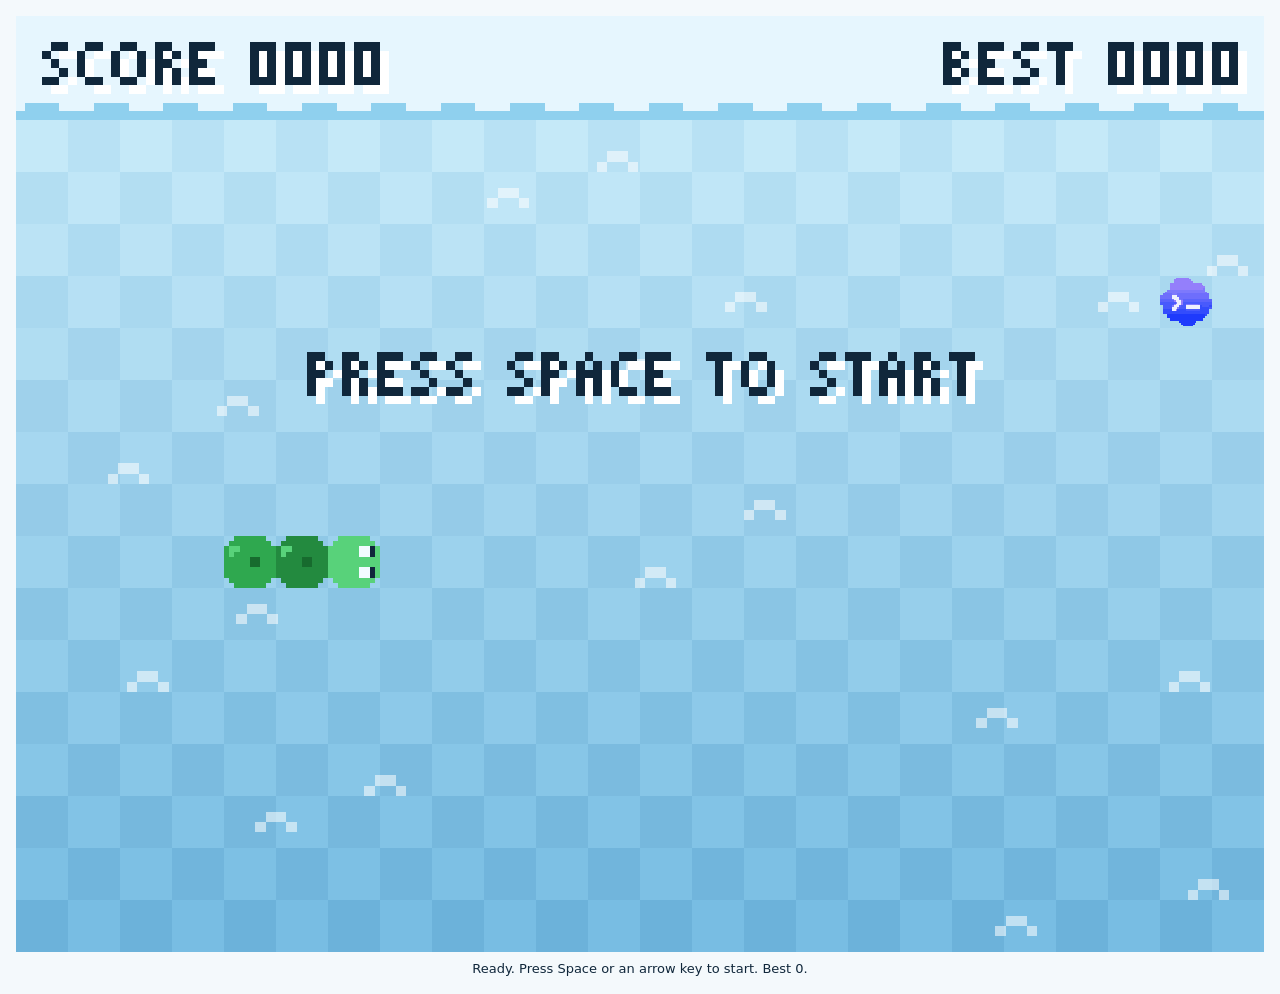
==== commit 169045e6: "Rename the plugin id to snakai (orca- ids are reserved) and release 0.1.1" ====
--- a/panel/index.html
+++ b/panel/index.html
@@ -74,7 +74,7 @@
   // OSN-5: a spawned pickup expires after a random whole number of milliseconds in [8000, 12000].
   const PICKUP_TTL_MIN_MS = 8000;
   const BOOST_FACTOR = 0.7;
-  const BEST_KEY = 'orca-snakai-best';
+  const BEST_KEY = 'snakai-best';
 
   function toInteger(value, fallback) {
     const number = Math.floor(Number(value));
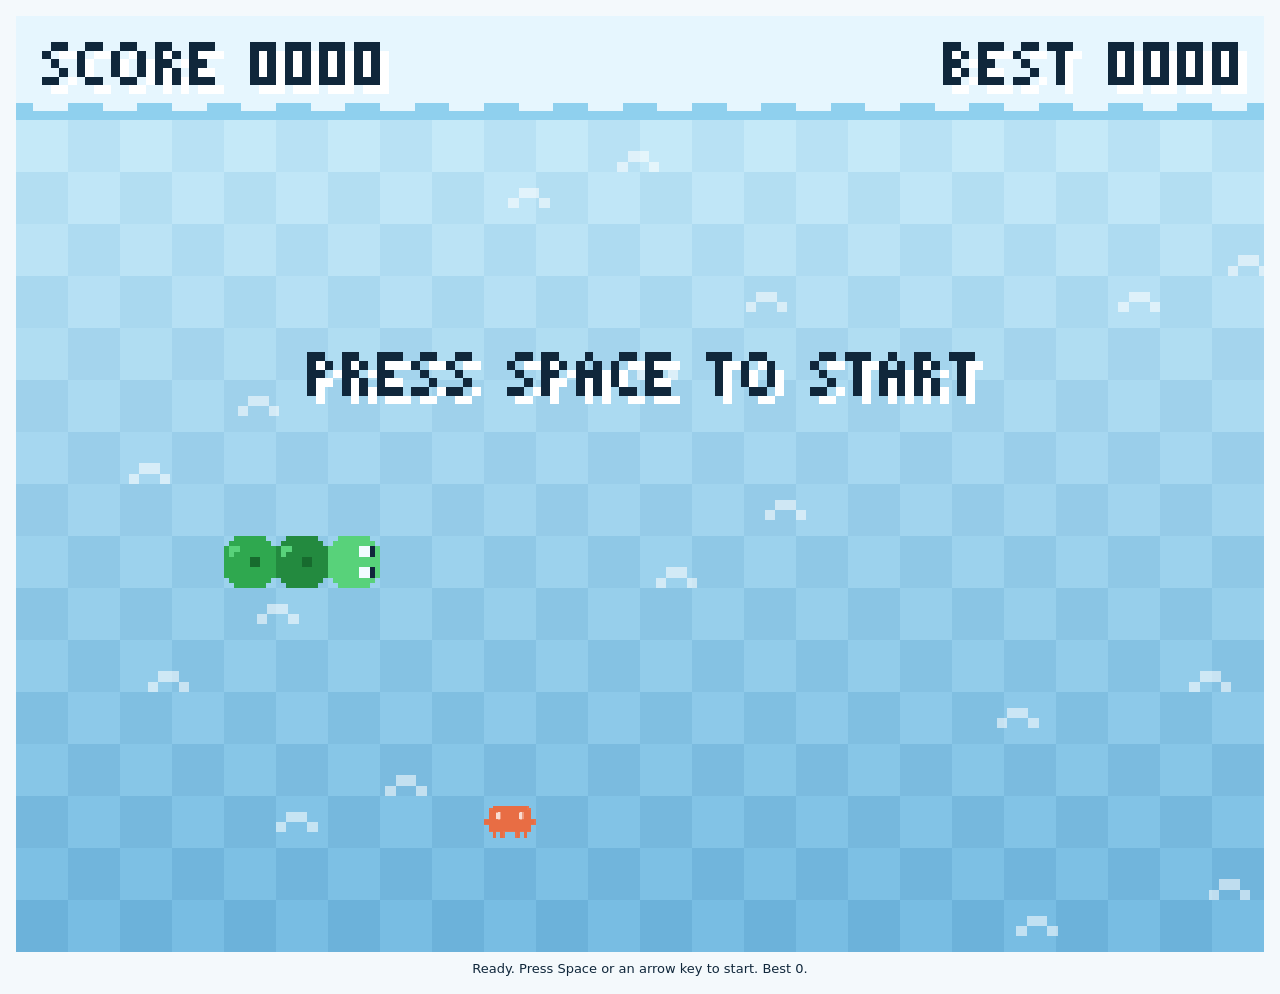
==== commit 30bddbd7: "Rename the display name to snakAI and release 0.1.2" ====
--- a/panel/index.html
+++ b/panel/index.html
@@ -4,7 +4,7 @@
 <meta charset="utf-8">
 <meta name="viewport" content="width=device-width, initial-scale=1">
 <meta http-equiv="Content-Security-Policy" content="default-src 'none'; connect-src 'none'; script-src 'unsafe-inline'; style-src 'unsafe-inline'; img-src data:; font-src data:; base-uri 'none'; form-action 'none'">
-<title>Orca snakAI</title>
+<title>snakAI</title>
 <style>:root {
   color-scheme: light;
   --page: var(--orca-background, #f4f9fc);
@@ -28,11 +28,11 @@
 </head>
 <body>
 <main>
-  <h1 class="sr-only">Orca snakAI</h1>
-  <div class="playfield" id="playfield"><canvas id="game" tabindex="0" width="720" height="540" aria-label="Orca snakAI. Arrow keys or WASD to steer, P or Escape to pause, Space to restart."></canvas></div>
+  <h1 class="sr-only">snakAI</h1>
+  <div class="playfield" id="playfield"><canvas id="game" tabindex="0" width="720" height="540" aria-label="snakAI. Arrow keys or WASD to steer, P or Escape to pause, Space to restart."></canvas></div>
   <p id="announcement" class="status" aria-live="polite"></p>
 </main>
-<script>/* Orca snakAI — original canvas game. Copyright (c) 2026 gentilfp. MIT. */
+<script>/* snakAI — original canvas game. Copyright (c) 2026 gentilfp. MIT. */
 (function () {
   'use strict';
   const COLUMNS = 24;
@@ -842,7 +842,7 @@
 
   window.createSnakAIRenderer = function (canvas) {
     const ctx = canvas && typeof canvas.getContext === 'function' ? canvas.getContext('2d') : null;
-    if (!ctx) throw new Error('Orca snakAI needs a 2D canvas.');
+    if (!ctx) throw new Error('snakAI needs a 2D canvas.');
     ctx.imageSmoothingEnabled = false;
 
     const hooks = Object.create(null);
@@ -1175,7 +1175,7 @@
   // Registers three render hooks. Idle hooks draw nothing and return false, so OSN-3 is unaffected.
   window.installSnakAIEffects = function (renderer) {
     if (!renderer || typeof renderer.addHook !== 'function') {
-      throw new Error('Orca snakAI effects need a renderer.');
+      throw new Error('snakAI effects need a renderer.');
     }
 
     let labels = [];
